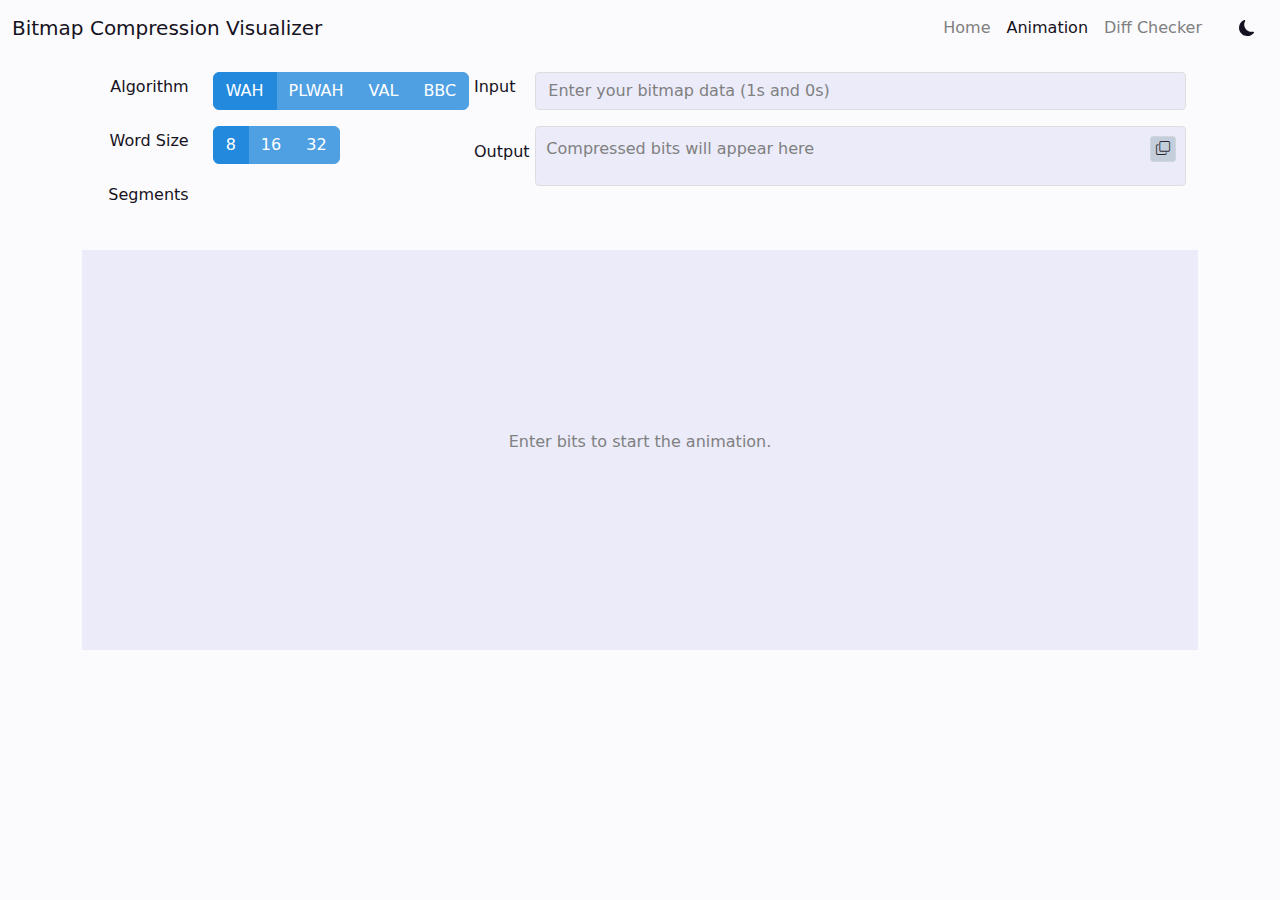
==== pages/animation.html @ 9de38bc2 "Reset" ====
<!DOCTYPE html>
<html lang="en">
<head>
    <meta charset="UTF-8">
    <meta name="viewport" content="width=device-width, initial-scale=1.0">
    <title>Bitmap Compression Animation</title>

    <!-- Bootstrap -->
    <link href="https://cdn.jsdelivr.net/npm/bootstrap@5.3.3/dist/css/bootstrap.min.css" rel="stylesheet" integrity="sha384-QWTKZyjpPEjISv5WaRU9OFeRpok6YctnYmDr5pNlyT2bRjXh0JMhjY6hW+ALEwIH" crossorigin="anonymous">
    <script defer src="https://cdn.jsdelivr.net/npm/bootstrap@5.3.3/dist/js/bootstrap.bundle.min.js" integrity="sha384-YvpcrYf0tY3lHB60NNkmXc5s9fDVZLESaAA55NDzOxhy9GkcIdslK1eN7N6jIeHz" crossorigin="anonymous"></script>
    <link rel="stylesheet" href="https://cdn.jsdelivr.net/npm/bootstrap-icons/font/bootstrap-icons.css">
    <!-- stylesheets -->
    <link rel="stylesheet" href="../styles/styles.css">
    <link rel="stylesheet" href="../styles/animation.css">
</head>
<body>
    <!-- Navigation Bar -->
    <script type="module" src="../components.js" type="text/javascript"></script>
    <nav-bar active-link="animation.html"></nav-bar>

    <!-- scripts -->
    <script defer type="module" src="../animation.js"></script>

    <div class="container mb-3">
        <!-- Input header -->
        <div class="row">
            <div class="col-lg-5 col-xl-4 mb-3">
                <!-- Buttons -->
                <div class="container">
                    <div class="row mb-3 align-items-center">
                        <div class="col-4 text-end">
                            <label for="compressionSelector" class="form-label">
                                Algorithm</label>
                        </div>
                        <div class="col-8">
                            <div class="btn-group selection-row" id="compressionSelector">
                                <button class="btn btn-primary active" id='wahButton'>WAH</button>
                                <button class="btn btn-primary " id='plwahButton'>PLWAH</button>
                                <button class="btn btn-primary" id='valButton'>VAL</button>
                                <button class="btn btn-primary " id='bbcButton'>BBC</button>
                            </div>
                        </div>
                    </div>
                    <div class="row mb-3 align-items-center">
                        <div class="col-4 text-end">
                            <label for="wordSizeSelector" class="form-label">Word Size</label>
                        </div>
                        <div class="col-8">
                            <div class="btn-group selection-row " id="wordSizeSelector">
                                <button class="btn btn-primary active" data-bs-toggle="button" id="wordSize8Button">8</button>
                                <button class="btn btn-primary" id="wordSize16Button">16</button>
                                <button class="btn btn-primary" id="wordSize32Button">32</button>
                            </div>
                        </div>
                    </div>
                    <div class="row align-items-center">
                        <div class="col-4 text-end">
                            <label for="segmentCountSelector" class="form-label">
                                Segments</label>
                        </div>
                        <div class="col-8">
                            <div class="btn-group selection-row" id="segmentCountSelector" style="min-height: 38px">
                                <button class="btn btn-primary" style="display: none">1</button>
                                <button class="btn btn-primary active" style="display: none" id="segmentCount2Button">2</button>
                                <button class="btn btn-primary" style="display: none">4</button>
                                <button class="btn btn-primary" style="display: none">8</button>
                            </div>
                        </div>
                    </div>
                </div>
            </div>
            <div class="col-lg-7 col-xl-8 mb-3">
                <div class="container">
                    <div class="row mb-3 align-items-center">
                        <div class="col-1 text-end">
                            <label for="input-data" class="form-label">
                                Input</label>
                        </div>
                        <div class="col-11">
                            <!-- Textbox for input bits -->
                            <input id="input-data"
                                placeholder="Enter your bitmap data (1s and 0s)"
                                class="form-control"
                                type="text">
                            </input>
                        </div>
                    </div>
                    <div class="row mb-3 align-items-center">   
                        <div class="col-1 text-end">
                            <label for="textarea-container" class="form-label">
                                Output</label>
                        </div>
                        <div class="col-11">
                            <!-- Box with bits compressed so far -->
                            <div class="textarea-container">
                                <div id="compressedContainer">
                                    <span id="compressedSoFar"></span>
                                    <span id="toBeCompressed"></span>
                                </div>
                                <button class="copy-btn" id="copyButton" title="Copy to clipboard">
                                        <i class="bi bi-copy" id="copyButtonIcon"></i>
                                        <span class="visually-hidden">Copy to clipboard</span>
                                </button>
                            </div>
                        </div> 
                    </div>
                </div>
            </div>
        </div>
        <!-- Visualization -->
        <div class="row">
            <strong id="stepDescription"></strong>
        </div>
        <div class="row">
            <div class="col">
                <!-- The actual visualization -->
                <div class="container visualization" id="animationContainer">
                    <div class="row">
                        <div class="col d-flex justify-content-center">
                            <canvas id="animationCanvas"></canvas>
                        </div>
                    </div>
                    <div class="row mt-3">
                        <div class="col">
                            <div class="controls">
                                <button class="btn btn-primary" id="back-step">Back Step</button>
                                <button class="btn btn-primary" id="play-pause-btn">Play/Pause</button>
                                <button class="btn btn-primary" id="micro-step">Micro Step</button>
                                <button class="btn btn-primary" id="next-step">Next Step</button>
                                <button class="btn btn-primary" id="reset-btn">Reset</button>
                            </div>
                        </div>
                    </div>
                </div>
                <!-- The text/buttons to start animation -->
                <div class="container visualization d-flex justify-content-center align-items-center" id="animationInstructionContainer">
                    <div class="text-center">
                        <p id="animationInstructionText">Enter bits to start the animation.</p>
                    </div>
                </div>
            </div>
        </div>
    </div>
</body>
</html>
---- styles/styles.css ----
:root {
    --text-50: #f1eff6;
    --text-100: #e2deed;
    --text-200: #c5bddb;
    --text-300: #a89cc9;
    --text-400: #8b7bb7;
    --text-500: #6e5ba4;
    --text-600: #584884;
    --text-700: #423663;
    --text-800: #2c2442;
    --text-900: #161221;
    --text-950: #0b0910;
  
    --background-50: #ebebfa;
    --background-100: #d6d6f5;
    --background-200: #adadeb;
    --background-300: #8585e0;
    --background-400: #5c5cd6;
    --background-500: #3333cc;
    --background-600: #2929a3;
    --background-700: #1f1f7a;
    --background-800: #141452;
    --background-900: #0a0a29;
    --background-950: #050514;
  
    --primary-50: #e9f3fc;
    --primary-100: #d3e7f8;
    --primary-200: #a7d0f1;
    --primary-300: #7bb8ea;
    --primary-400: #4fa0e3;
    --primary-500: #2289dd;
    --primary-600: #1c6db0;
    --primary-700: #155284;
    --primary-800: #0e3758;
    --primary-900: #071b2c;
    --primary-950: #030e16;
  
    --secondary-50: #ebf2f9;
    --secondary-100: #d8e5f3;
    --secondary-200: #b0cae8;
    --secondary-300: #89b0dc;
    --secondary-400: #6295d0;
    --secondary-500: #3b7bc4;
    --secondary-600: #2f629d;
    --secondary-700: #234a76;
    --secondary-800: #17314f;
    --secondary-900: #0c1927;
    --secondary-950: #060c14;
  
    --accent-50: #eff2f5;
    --accent-100: #e0e5eb;
    --accent-200: #c0cbd8;
    --accent-300: #a1b1c4;
    --accent-400: #8297b0;
    --accent-500: #627e9d;
    --accent-600: #4f647d;
    --accent-700: #3b4b5e;
    --accent-800: #27323f;
    --accent-900: #14191f;
    --accent-950: #0a0d10;

    --text: #161221;
    --background: #fbfbfe;
    --primary: #124773;
    --secondary: #0d1b2b;
    --accent: #758da9;
   
    --btn-primary: var(--primary-400);
    --btn-primary-hover: var(--primary-500);
    --btn-primary-active: var(--primary-500);

    --highlight: rgba(255, 255, 0, 0.3);
}
.dark-mode {
    --text-50: #0b0910;
    --text-100: #161221;
    --text-200: #2c2442;
    --text-300: #423663;
    --text-400: #584884;
    --text-500: #6e5ba4;
    --text-600: #8b7bb7;
    --text-700: #a89cc9;
    --text-800: #c5bddb;
    --text-900: #e2deed;
    --text-950: #f1eff6;

    /*
    --background-50: #090c10;
    */
    --background-50: #141a22;
    --background-100: #121821;
    --background-200: #253041;
    --background-300: #374862;
    --background-400: #496083;
    --background-500: #5c78a3;
    --background-600: #7c93b6;
    --background-700: #9daec8;
    --background-800: #bec9da;
    --background-900: #dee4ed;
    --background-950: #eff2f6;
  
    --primary-50: #030e16;
    --primary-100: #071b2c;
    --primary-200: #0e3758;
    --primary-300: #155284;
    --primary-400: #1c6db0;
    --primary-500: #2289dd;
    --primary-600: #4fa0e3;
    --primary-700: #7bb8ea;
    --primary-800: #a7d0f1;
    --primary-900: #d3e7f8;
    --primary-950: #e9f3fc;
  
    --secondary-50: #060c14;
    --secondary-100: #0c1927;
    --secondary-200: #17314f;
    --secondary-300: #234a76;
    --secondary-400: #2f629d;
    --secondary-500: #3b7bc4;
    --secondary-600: #6295d0;
    --secondary-700: #89b0dc;
    --secondary-800: #b0cae8;
    --secondary-900: #d8e5f3;
    --secondary-950: #ebf2f9;
  
    --accent-50: #0a0d10;
    --accent-100: #14191f;
    --accent-200: #27323f;
    --accent-300: #3b4b5e;
    --accent-400: #4f647d;
    --accent-500: #627e9d;
    --accent-600: #8297b0;
    --accent-700: #a1b1c4;
    --accent-800: #c0cbd8;
    --accent-900: #e0e5eb;
    --accent-950: #eff2f5;
  
    --text: #e2deed;
    --background: #0d1117;
    --primary: #8cc2ed;
    --secondary: #d4e2f2;
    --accent: #566e8a;

    --btn-primary: var(--primary-400);
    --btn-primary-hover: var(--primary-300);
    --btn-primary-active: var(--primary-300);
}

body {
    background-color: var(--background);
    color: var(--text);
}

textarea {
    color: var(--text) !important;
    background-color: var(--background-50) !important;
    border: none !important;
}

textarea::placeholder {
    color: gray !important;
}

.btn-primary {
    background-color: var(--btn-primary);
    border-color: var(--btn-primary);
}
.btn-primary:hover {
    background-color: var(--btn-primary-hover);
    border-color: var(--btn-primary-hover);
}
.btn-primary:not(:disabled):not(.disabled):active,
.btn-primary:not(:disabled):not(.disabled).active,
.show > .btn-primary.dropdown-toggle {
    background-color: var(--btn-primary-active);
    border-color: var(--btn-primary-active);
}

.hidden {
    display: none;
}

/* navbar stuff */
nav {
    background-color: var(--background);
}

.navbar-brand {
    color: var(--text);
}

.navbar-nav .nav-link.active {
    color: var(--text);
}

.navbar-nav .nav-link {
    color: gray;
}

#dark-mode-toggle:not(:disabled):not(.disabled):active {
    border-color: transparent;
}

#dark-mode-toggle {
    color: var(--text);
}


.textarea-container {
    position: relative;
    width: 100%;
    padding-left: 0rem;
    padding-right: 0rem;
}

.form-control {
  width: 100%;
  scrollbar-width: none;
}

#copyButtonIcon {
    color: var(--text);
}

.copy-btn {
    position: absolute;
    top: 10px;
    right: 10px;
    background-color: var(--accent-200)!important;
    border: 1px solid var(--border, #ced4da);
    padding: 0.1rem 0.3rem;
    font-size: 0.875rem;
    line-height: 1.5;
    border-radius: 0.2rem;
    z-index: 10;
    opacity: 0.9;
}
  
.copy-btn:hover {
    background-color: var(--hover, #f8f9fa);
}
---- styles/animation.css ----
.controls {
    display: flex;
    justify-content: space-between;
}

#stepDescription {
    margin-bottom: 1rem;
    font-size: 18px;
}

.visualization {
    background-color: var(--background-50);
    margin-bottom: 1rem;
    padding: 1rem;
    min-height: 400px;
}

@media (min-width: 410px) and (max-width: 767.98px) {
    #animationCanvas {
        max-height: 200px;
        min-height: 200px;
        max-width: 400px;
    }
    .visualization {
        min-height: 300px;
    }
}

/* Additional media query for very small screens */
@media (max-width: 410px) {
    #animationCanvas {
        max-height: 150px;
        min-height: 150px;
        max-width: 300px;
    }
    .visualization {
        min-height: 250px;
    }
}

textarea {
    resize: none;
}

#animationInstructionText {
    color: grey;
}

#input-data {
    color: var(--text);
    background-color: var(--background-50);
    border: 1px solid #ddd;
    border-radius: 4px;
}

#input-data::placeholder {
    color: grey;
}

#compressedSoFar {
    background-color: var(--highlight);
}

/* Compressed Content Container */
#compressedContainer {
    width: 100%;
    overflow-x: scroll;
    overflow-y: hidden;
    white-space: nowrap;
    padding: 10px;
    color: var(--text);
    background-color: var(--background-50);
    border: 1px solid #ddd;
    border-radius: 4px;
    height: 60px;
    scrollbar-width: auto;  /* For Firefox */
    scrollbar-color: #888 #f1f1f1;  /* For Firefox */
}

/* Webkit scrollbar styles (Chrome, Safari, Edge) */
#compressedContainer::-webkit-scrollbar {
    height: 12px;
}

#compressedContainer::-webkit-scrollbar-track {
    background: #f1f1f1;
    border-radius: 6px;
}

#compressedContainer::-webkit-scrollbar-thumb {
    background: #888;
    border-radius: 6px;
}

#compressedContainer::-webkit-scrollbar-thumb:hover {
    background: #555;
}
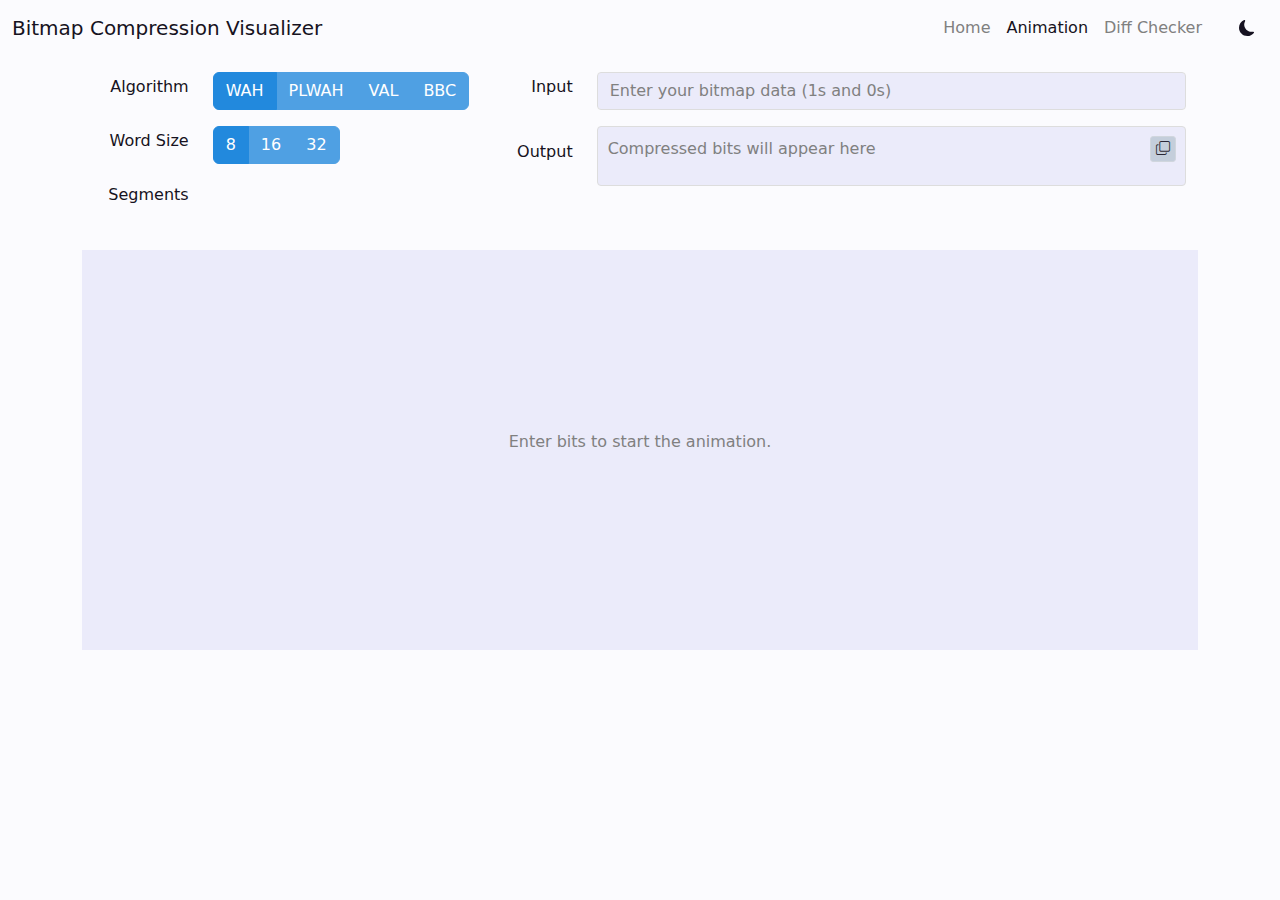
==== commit f3e5dcfc: "Automated publish" ====
--- a/pages/animation.html
+++ b/pages/animation.html
@@ -72,11 +72,11 @@
             <div class="col-lg-7 col-xl-8 mb-3">
                 <div class="container">
                     <div class="row mb-3 align-items-center">
-                        <div class="col-1 text-end">
+                        <div class="col-2 text-end">
                             <label for="input-data" class="form-label">
                                 Input</label>
                         </div>
-                        <div class="col-11">
+                        <div class="col-10">
                             <!-- Textbox for input bits -->
                             <input id="input-data"
                                 placeholder="Enter your bitmap data (1s and 0s)"
@@ -86,11 +86,11 @@
                         </div>
                     </div>
                     <div class="row mb-3 align-items-center">   
-                        <div class="col-1 text-end">
+                        <div class="col-2 text-end">
                             <label for="textarea-container" class="form-label">
                                 Output</label>
                         </div>
-                        <div class="col-11">
+                        <div class="col-10">
                             <!-- Box with bits compressed so far -->
                             <div class="textarea-container">
                                 <div id="compressedContainer">
--- a/styles/styles.css
+++ b/styles/styles.css
@@ -126,6 +126,7 @@
     --accent-50: #0a0d10;
     --accent-100: #14191f;
     --accent-200: #27323f;
+    --accent-200: #27323f;
     --accent-300: #3b4b5e;
     --accent-400: #4f647d;
     --accent-500: #627e9d;
@@ -238,4 +239,4 @@
   
 .copy-btn:hover {
     background-color: var(--hover, #f8f9fa);
-}+}
--- a/styles/animation.css
+++ b/styles/animation.css
@@ -61,6 +61,16 @@
     background-color: var(--highlight);
 }
 
+:root {
+    --scrollbar-color-fg: #888;
+    --scrollbar-color-bg: var(--accent-100);
+}
+
+.dark-mode {
+    --scrollbar-color-fg: #999;
+    --scrollbar-color-bg: var(--accent-200);
+}
+
 /* Compressed Content Container */
 #compressedContainer {
     width: 100%;
@@ -74,7 +84,7 @@
     border-radius: 4px;
     height: 60px;
     scrollbar-width: auto;  /* For Firefox */
-    scrollbar-color: #888 #f1f1f1;  /* For Firefox */
+    scrollbar-color: var(--scrollbar-color-fg) var(--scrollbar-color-bg); /* For Firefox */
 }
 
 /* Webkit scrollbar styles (Chrome, Safari, Edge) */
@@ -83,12 +93,12 @@
 }
 
 #compressedContainer::-webkit-scrollbar-track {
-    background: #f1f1f1;
+    background: var(--scrollbar-color-bg);
     border-radius: 6px;
 }
 
 #compressedContainer::-webkit-scrollbar-thumb {
-    background: #888;
+    background: var(--scrollbar-color-fg);
     border-radius: 6px;
 }
 
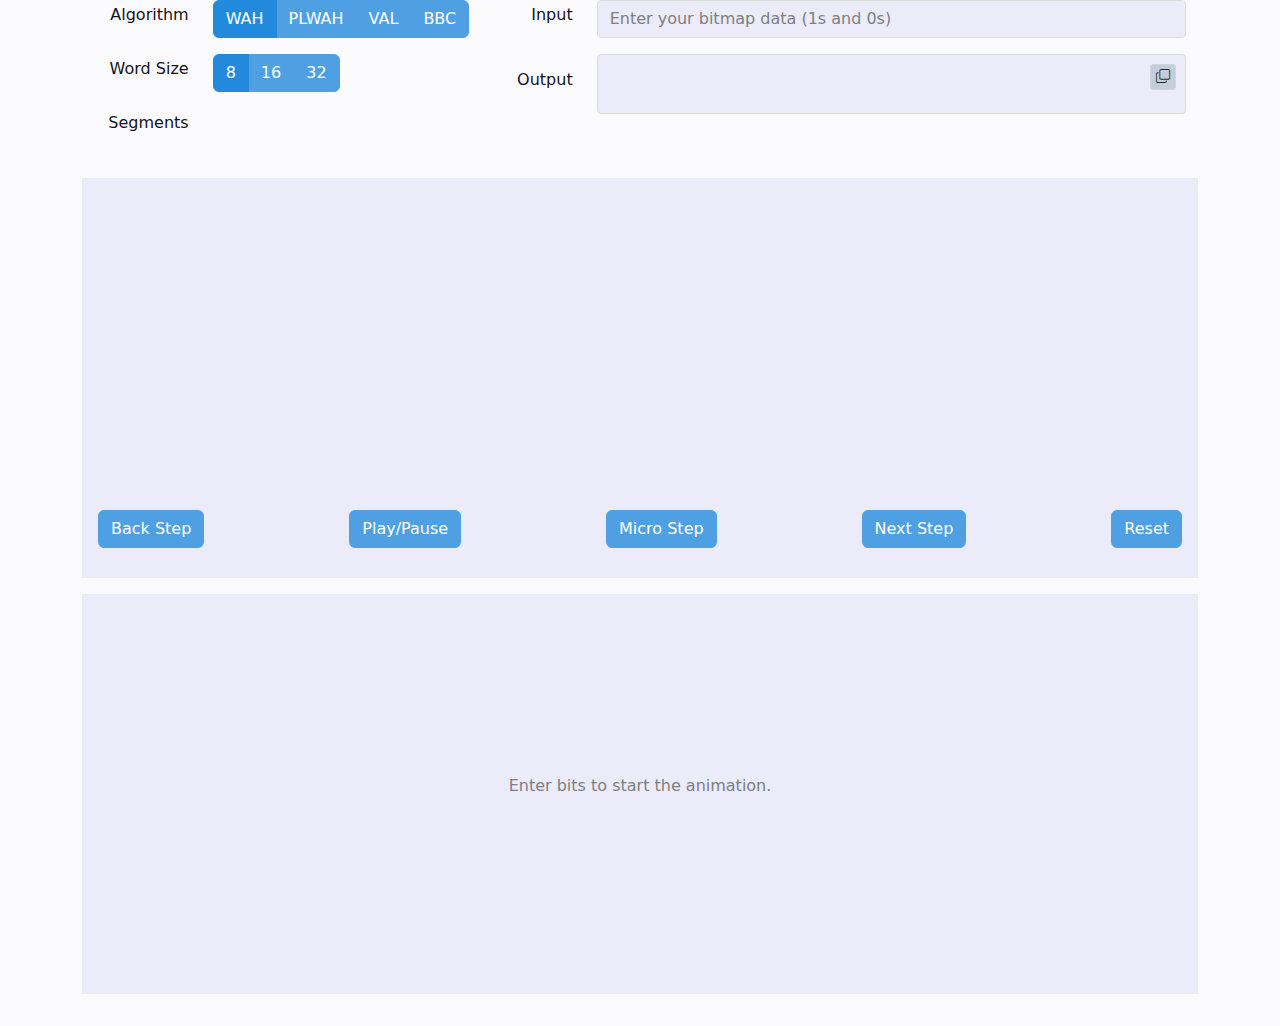
==== commit 3e7c2162: "Automated publish" ====
--- a/pages/animation.html
+++ b/pages/animation.html
@@ -15,11 +15,11 @@
 </head>
 <body>
     <!-- Navigation Bar -->
-    <script type="module" src="../components.js" type="text/javascript"></script>
+    <script type="module" src="../imports/components.js" type="text/javascript"></script>
     <nav-bar active-link="animation.html"></nav-bar>
 
     <!-- scripts -->
-    <script defer type="module" src="../animation.js"></script>
+    <script defer type="module" src="../imports/animation.js"></script>
 
     <div class="container mb-3">
         <!-- Input header -->
--- a/styles/styles.css
+++ b/styles/styles.css
@@ -170,6 +170,8 @@
     background-color: var(--btn-primary-hover);
     border-color: var(--btn-primary-hover);
 }
+
+/* All this is for overriding bootstrap's default button color */
 .btn-primary:not(:disabled):not(.disabled):active,
 .btn-primary:not(:disabled):not(.disabled).active,
 .show > .btn-primary.dropdown-toggle {
--- a/styles/animation.css
+++ b/styles/animation.css
@@ -105,3 +105,8 @@
 #compressedContainer::-webkit-scrollbar-thumb:hover {
     background: #555;
 }
+
+#animationCanvas {
+    width: 100%;
+    height: 300px;
+}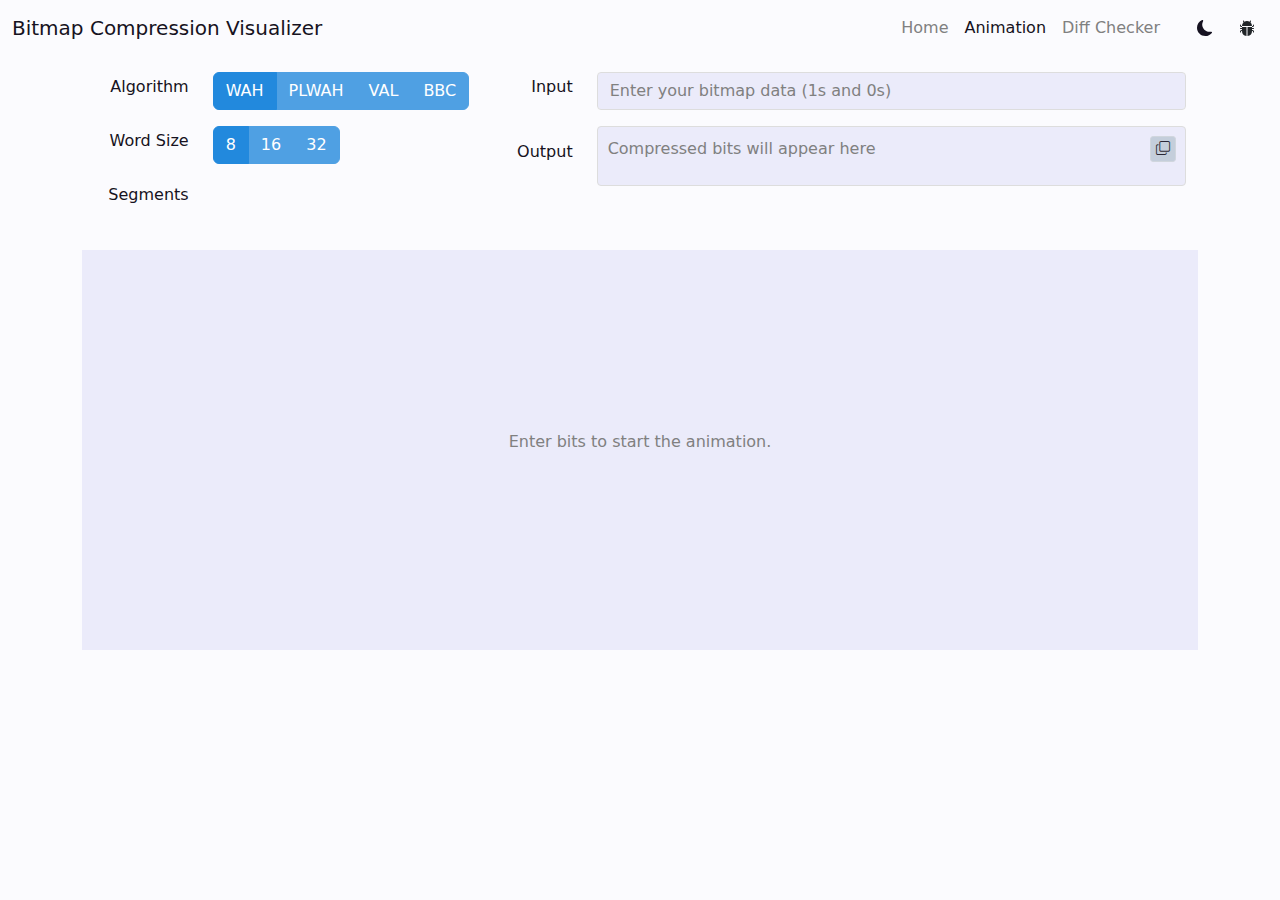
==== commit ee745c6c: "Automated publish" ====
--- a/pages/animation.html
+++ b/pages/animation.html
@@ -15,11 +15,11 @@
 </head>
 <body>
     <!-- Navigation Bar -->
-    <script type="module" src="../imports/components.js" type="text/javascript"></script>
+    <script type="module" src="../build_files/components.js" type="text/javascript"></script>
     <nav-bar active-link="animation.html"></nav-bar>
 
     <!-- scripts -->
-    <script defer type="module" src="../imports/animation.js"></script>
+    <script defer type="module" src="../build_files/animation.js"></script>
 
     <div class="container mb-3">
         <!-- Input header -->
@@ -33,7 +33,7 @@
                                 Algorithm</label>
                         </div>
                         <div class="col-8">
-                            <div class="btn-group selection-row" id="compressionSelector">
+                            <div class="btn-group selection-row" id="compressionSelector" aria-label="compression algorithm settings">
                                 <button class="btn btn-primary active" id='wahButton'>WAH</button>
                                 <button class="btn btn-primary " id='plwahButton'>PLWAH</button>
                                 <button class="btn btn-primary" id='valButton'>VAL</button>
@@ -46,10 +46,10 @@
                             <label for="wordSizeSelector" class="form-label">Word Size</label>
                         </div>
                         <div class="col-8">
-                            <div class="btn-group selection-row " id="wordSizeSelector">
-                                <button class="btn btn-primary active" data-bs-toggle="button" id="wordSize8Button">8</button>
-                                <button class="btn btn-primary" id="wordSize16Button">16</button>
-                                <button class="btn btn-primary" id="wordSize32Button">32</button>
+                            <div class="btn-group selection-row " id="wordSizeSelector" aria-label="word size settings">
+                                <button class="btn btn-primary active" data-bs-toggle="button" id="wordSize8Button" aria-label="word size 8">8</button>
+                                <button class="btn btn-primary" id="wordSize16Button" aria-label="word size 16">16</button>
+                                <button class="btn btn-primary" id="wordSize32Button" aria-label="word size 32">32</button>
                             </div>
                         </div>
                     </div>
@@ -59,11 +59,11 @@
                                 Segments</label>
                         </div>
                         <div class="col-8">
-                            <div class="btn-group selection-row" id="segmentCountSelector" style="min-height: 38px">
-                                <button class="btn btn-primary" style="display: none">1</button>
-                                <button class="btn btn-primary active" style="display: none" id="segmentCount2Button">2</button>
-                                <button class="btn btn-primary" style="display: none">4</button>
-                                <button class="btn btn-primary" style="display: none">8</button>
+                            <div class="btn-group selection-row" id="segmentCountSelector" style="min-height: 38px" aria-label="segment settings">
+                                <button class="btn btn-primary" style="display: none" aria-label="1 segment">1</button>
+                                <button class="btn btn-primary active" style="display: none" id="segmentCount2Button" aria-label="2 segments">2</button>
+                                <button class="btn btn-primary" style="display: none" aria-label="4 segments">4</button>
+                                <button class="btn btn-primary" style="display: none" aria-label="8 segments">8</button>
                             </div>
                         </div>
                     </div>
@@ -78,7 +78,7 @@
                         </div>
                         <div class="col-10">
                             <!-- Textbox for input bits -->
-                            <input id="input-data"
+                            <input id="input-data" aria-label="bitmap data input"
                                 placeholder="Enter your bitmap data (1s and 0s)"
                                 class="form-control"
                                 type="text">
@@ -92,12 +92,12 @@
                         </div>
                         <div class="col-10">
                             <!-- Box with bits compressed so far -->
-                            <div class="textarea-container">
+                            <div class="textarea-container" >
                                 <div id="compressedContainer">
                                     <span id="compressedSoFar"></span>
                                     <span id="toBeCompressed"></span>
                                 </div>
-                                <button class="copy-btn" id="copyButton" title="Copy to clipboard">
+                                <button class="copy-btn" id="copyButton" title="Copy to clipboard" aria-label="click to see and copy compressed output">
                                         <i class="bi bi-copy" id="copyButtonIcon"></i>
                                         <span class="visually-hidden">Copy to clipboard</span>
                                 </button>
@@ -109,7 +109,7 @@
         </div>
         <!-- Visualization -->
         <div class="row">
-            <strong id="stepDescription"></strong>
+            <strong id="stepDescription" aria-live="polite"></strong>
         </div>
         <div class="row">
             <div class="col">
@@ -122,7 +122,7 @@
                     </div>
                     <div class="row mt-3">
                         <div class="col">
-                            <div class="controls">
+                            <div class="controls" aria-label="Animation controls">
                                 <button class="btn btn-primary" id="back-step">Back Step</button>
                                 <button class="btn btn-primary" id="play-pause-btn">Play/Pause</button>
                                 <button class="btn btn-primary" id="micro-step">Micro Step</button>
--- a/styles/styles.css
+++ b/styles/styles.css
@@ -242,3 +242,12 @@
 .copy-btn:hover {
     background-color: var(--hover, #f8f9fa);
 }
+
+/* Ensure all buttons are visible when tabbed over 
+ * for accessibility */
+button:focus-visible,
+a:focus-visible {
+    outline: 2px solid #007bff !important;
+    outline-offset: 3px;
+}
+
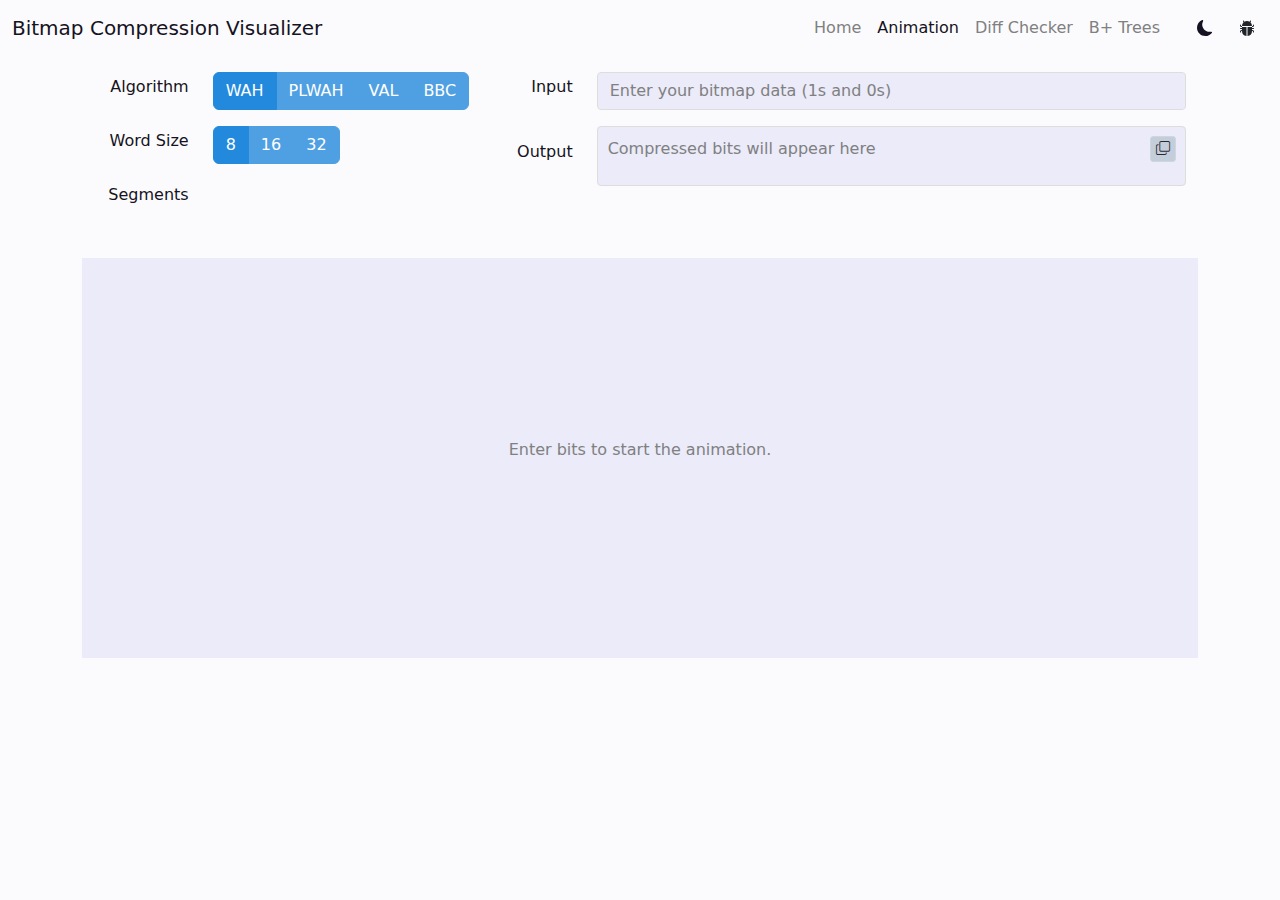
==== commit 3734629a: "Automated publish" ====
--- a/pages/animation.html
+++ b/pages/animation.html
@@ -5,11 +5,12 @@
     <meta name="viewport" content="width=device-width, initial-scale=1.0">
     <title>Bitmap Compression Animation</title>
 
-    <!-- Bootstrap -->
+    <!-- Import Bootstrap -->
     <link href="https://cdn.jsdelivr.net/npm/bootstrap@5.3.3/dist/css/bootstrap.min.css" rel="stylesheet" integrity="sha384-QWTKZyjpPEjISv5WaRU9OFeRpok6YctnYmDr5pNlyT2bRjXh0JMhjY6hW+ALEwIH" crossorigin="anonymous">
     <script defer src="https://cdn.jsdelivr.net/npm/bootstrap@5.3.3/dist/js/bootstrap.bundle.min.js" integrity="sha384-YvpcrYf0tY3lHB60NNkmXc5s9fDVZLESaAA55NDzOxhy9GkcIdslK1eN7N6jIeHz" crossorigin="anonymous"></script>
     <link rel="stylesheet" href="https://cdn.jsdelivr.net/npm/bootstrap-icons/font/bootstrap-icons.css">
-    <!-- stylesheets -->
+
+    <!-- Stylesheets -->
     <link rel="stylesheet" href="../styles/styles.css">
     <link rel="stylesheet" href="../styles/animation.css">
 </head>
@@ -18,15 +19,16 @@
     <script type="module" src="../build_files/components.js" type="text/javascript"></script>
     <nav-bar active-link="animation.html"></nav-bar>
 
-    <!-- scripts -->
+    <!-- Scripts -->
     <script defer type="module" src="../build_files/animation.js"></script>
 
+    <!-- Container for everything -->
     <div class="container mb-3">
-        <!-- Input header -->
-        <div class="row">
+        <div class="row"> 
+            <!-- Column with compression settings -->
             <div class="col-lg-5 col-xl-4 mb-3">
-                <!-- Buttons -->
                 <div class="container">
+                    <!-- Algorithm selection buttons -->
                     <div class="row mb-3 align-items-center">
                         <div class="col-4 text-end">
                             <label for="compressionSelector" class="form-label">
@@ -41,6 +43,7 @@
                             </div>
                         </div>
                     </div>
+                    <!-- Word size selection buttons -->
                     <div class="row mb-3 align-items-center">
                         <div class="col-4 text-end">
                             <label for="wordSizeSelector" class="form-label">Word Size</label>
@@ -53,6 +56,7 @@
                             </div>
                         </div>
                     </div>
+                    <!-- Segment selection buttons -->
                     <div class="row align-items-center">
                         <div class="col-4 text-end">
                             <label for="segmentCountSelector" class="form-label">
@@ -69,12 +73,15 @@
                     </div>
                 </div>
             </div>
+            <!-- Column with input and output boxes -->
             <div class="col-lg-7 col-xl-8 mb-3">
                 <div class="container">
+                    <!-- Row with input box -->
                     <div class="row mb-3 align-items-center">
                         <div class="col-2 text-end">
                             <label for="input-data" class="form-label">
-                                Input</label>
+                                Input
+                            </label>
                         </div>
                         <div class="col-10">
                             <!-- Textbox for input bits -->
@@ -85,6 +92,7 @@
                             </input>
                         </div>
                     </div>
+                    <!-- Row with output box -->
                     <div class="row mb-3 align-items-center">   
                         <div class="col-2 text-end">
                             <label for="textarea-container" class="form-label">
@@ -104,22 +112,41 @@
                             </div>
                         </div> 
                     </div>
+                    <!-- User warnings -->
+                    <div class="row align-items-center">
+                        <div class="col-2 text-end"></div>
+                        <div class="col-10">
+                            <div id="user-warning">
+                                <span id="warning-icon"
+                                    class="warning-icon"
+                                    data-bs-toggle="tooltip"
+                                    data-bs-placement="top"
+                                    title="Warning: Newlines detected. They will be removed and input will become one line."
+                                    style="cursor: pointer; display: none;">
+                                    <i class="bi bi-exclamation-circle-fill"></i>
+                                </span>
+                            </div>
+                        </div>
+                    </div>
                 </div>
             </div>
         </div>
-        <!-- Visualization -->
+
+        <!-- Animation description text -->
         <div class="row">
             <strong id="stepDescription" aria-live="polite"></strong>
         </div>
+        <!-- Animation box -->
         <div class="row">
             <div class="col">
-                <!-- The actual visualization -->
+                <!-- The box containing the actual animation -->
                 <div class="container visualization" id="animationContainer">
                     <div class="row">
                         <div class="col d-flex justify-content-center">
                             <canvas id="animationCanvas"></canvas>
                         </div>
                     </div>
+                    <!-- Animation control buttons -->
                     <div class="row mt-3">
                         <div class="col">
                             <div class="controls" aria-label="Animation controls">
@@ -132,7 +159,7 @@
                         </div>
                     </div>
                 </div>
-                <!-- The text/buttons to start animation -->
+                <!-- A box containing instructions for the user when input is empty (actual animation hidden) -->
                 <div class="container visualization d-flex justify-content-center align-items-center" id="animationInstructionContainer">
                     <div class="text-center">
                         <p id="animationInstructionText">Enter bits to start the animation.</p>
--- a/styles/styles.css
+++ b/styles/styles.css
@@ -1,3 +1,4 @@
+/* Light mode color theme */
 :root {
     --text-50: #f1eff6;
     --text-100: #e2deed;
@@ -71,6 +72,7 @@
 
     --highlight: rgba(255, 255, 0, 0.3);
 }
+/* Dark mode color theme */
 .dark-mode {
     --text-50: #0b0910;
     --text-100: #161221;
@@ -84,9 +86,6 @@
     --text-900: #e2deed;
     --text-950: #f1eff6;
 
-    /*
-    --background-50: #090c10;
-    */
     --background-50: #141a22;
     --background-100: #121821;
     --background-200: #253041;
@@ -162,6 +161,38 @@
     color: gray !important;
 }
 
+.textarea-container {
+    position: relative;
+    width: 100%;
+    padding-left: 0rem;
+    padding-right: 0rem;
+}
+
+.form-control {
+  width: 100%;
+  scrollbar-width: none;
+}
+
+.hidden {
+    display: none;
+}
+
+/* Ensure all buttons are visible when tabbed over for accessibility */
+button:focus-visible,
+a:focus-visible {
+    outline: 2px solid #007bff !important;
+    outline-offset: 3px;
+}
+
+#dark-mode-toggle:not(:disabled):not(.disabled):active {
+    border-color: transparent;
+}
+
+#dark-mode-toggle {
+    color: var(--text);
+}
+
+
 .btn-primary {
     background-color: var(--btn-primary);
     border-color: var(--btn-primary);
@@ -171,54 +202,12 @@
     border-color: var(--btn-primary-hover);
 }
 
-/* All this is for overriding bootstrap's default button color */
+/* Replace bootstrap default button color with a color from our color theme */
 .btn-primary:not(:disabled):not(.disabled):active,
 .btn-primary:not(:disabled):not(.disabled).active,
 .show > .btn-primary.dropdown-toggle {
     background-color: var(--btn-primary-active);
     border-color: var(--btn-primary-active);
-}
-
-.hidden {
-    display: none;
-}
-
-/* navbar stuff */
-nav {
-    background-color: var(--background);
-}
-
-.navbar-brand {
-    color: var(--text);
-}
-
-.navbar-nav .nav-link.active {
-    color: var(--text);
-}
-
-.navbar-nav .nav-link {
-    color: gray;
-}
-
-#dark-mode-toggle:not(:disabled):not(.disabled):active {
-    border-color: transparent;
-}
-
-#dark-mode-toggle {
-    color: var(--text);
-}
-
-
-.textarea-container {
-    position: relative;
-    width: 100%;
-    padding-left: 0rem;
-    padding-right: 0rem;
-}
-
-.form-control {
-  width: 100%;
-  scrollbar-width: none;
 }
 
 #copyButtonIcon {
@@ -243,11 +232,20 @@
     background-color: var(--hover, #f8f9fa);
 }
 
-/* Ensure all buttons are visible when tabbed over 
- * for accessibility */
-button:focus-visible,
-a:focus-visible {
-    outline: 2px solid #007bff !important;
-    outline-offset: 3px;
-}
-
+/* Navbar stuff */
+nav {
+    background-color: var(--background);
+}
+
+.navbar-brand {
+    color: var(--text);
+}
+
+.navbar-nav .nav-link.active {
+    color: var(--text);
+}
+
+.navbar-nav .nav-link {
+    color: gray;
+}
+
--- a/styles/animation.css
+++ b/styles/animation.css
@@ -1,11 +1,6 @@
 .controls {
     display: flex;
     justify-content: space-between;
-}
-
-#stepDescription {
-    margin-bottom: 1rem;
-    font-size: 18px;
 }
 
 .visualization {
@@ -15,31 +10,18 @@
     min-height: 400px;
 }
 
-@media (min-width: 410px) and (max-width: 767.98px) {
-    #animationCanvas {
-        max-height: 200px;
-        min-height: 200px;
-        max-width: 400px;
-    }
-    .visualization {
-        min-height: 300px;
-    }
+textarea {
+    resize: none;
 }
 
-/* Additional media query for very small screens */
-@media (max-width: 410px) {
-    #animationCanvas {
-        max-height: 150px;
-        min-height: 150px;
-        max-width: 300px;
-    }
-    .visualization {
-        min-height: 250px;
-    }
+#user-warning {
+    color: red;
+    min-height: 1.5em;
 }
 
-textarea {
-    resize: none;
+#stepDescription {
+    margin-bottom: 1rem;
+    font-size: 18px;
 }
 
 #animationInstructionText {
@@ -61,6 +43,7 @@
     background-color: var(--highlight);
 }
 
+/* scrollbar color for dark and light mode */
 :root {
     --scrollbar-color-fg: #888;
     --scrollbar-color-bg: var(--accent-100);
@@ -109,4 +92,28 @@
 #animationCanvas {
     width: 100%;
     height: 300px;
-}+}
+
+/* Resize canvas for mobile */
+@media (min-width: 410px) and (max-width: 767.98px) {
+    #animationCanvas {
+        max-height: 200px;
+        min-height: 200px;
+        max-width: 400px;
+    }
+    .visualization {
+        min-height: 300px;
+    }
+}
+
+@media (max-width: 410px) {
+    #animationCanvas {
+        max-height: 150px;
+        min-height: 150px;
+        max-width: 300px;
+    }
+    .visualization {
+        min-height: 250px;
+    }
+}
+
